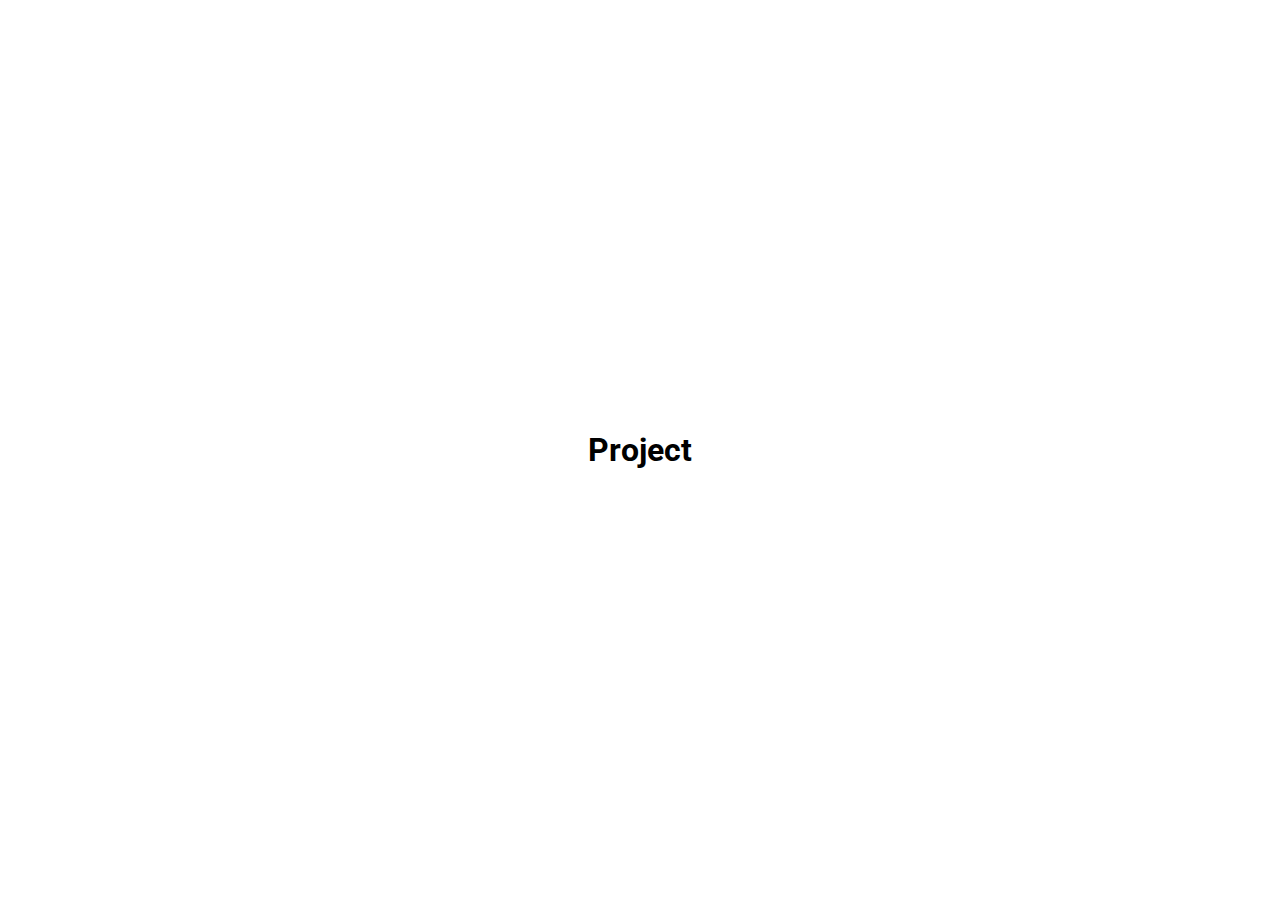
==== 2_progress_steps/index.html @ 7a5046a0 "Added template for project 2, updated readme" ====
<!-- 
    This project is based on the Udemy course "50 Projects In 50 Days - HTML, CSS % JavaScript" by Brad Traversy and Florin Pop 
    https://www.udemy.com/course/50-projects-50-days/
-->
<!DOCTYPE html>
<html lang="en">
<head>
    <meta charset="UTF-8">
    <meta name="viewport" content="width=device-width, initial-scale=1.0">
    <link rel="stylesheet" href="style.css">
    <!-- Font Awesome CDN -->
    <link rel="stylesheet" href="https://cdnjs.cloudflare.com/ajax/libs/font-awesome/5.15.1/css/all.min.css" integrity="sha512-+4zCK9k+qNFUR5X+cKL9EIR+ZOhtIloNl9GIKS57V1MyNsYpYcUrUeQc9vNfzsWfV28IaLL3i96P9sdNyeRssA==" crossorigin="anonymous" />
    <title>Progress Steps</title>
</head>
<body>
    <h1>Project</h1>
    
    <script src="script.js" defer></script>
</body>
</html>
---- 2_progress_steps/style.css ----
/* Google Fonts import */
@import url('https://fonts.googleapis.com/css2?family=Lato:wght@400;700&family=Roboto:wght@400;700&display=swap');

* {
    box-sizing: border-box;
}

body {
    font-family: 'Lato', sans-serif;
    display: flex;
    flex-direction: column;
    align-items: center;
    justify-content: center;
    height: 100vh;
    overflow: hidden;
    margin: 0;
}

h1, h2, h3 {
    font-family: 'Roboto', sans-serif;
}
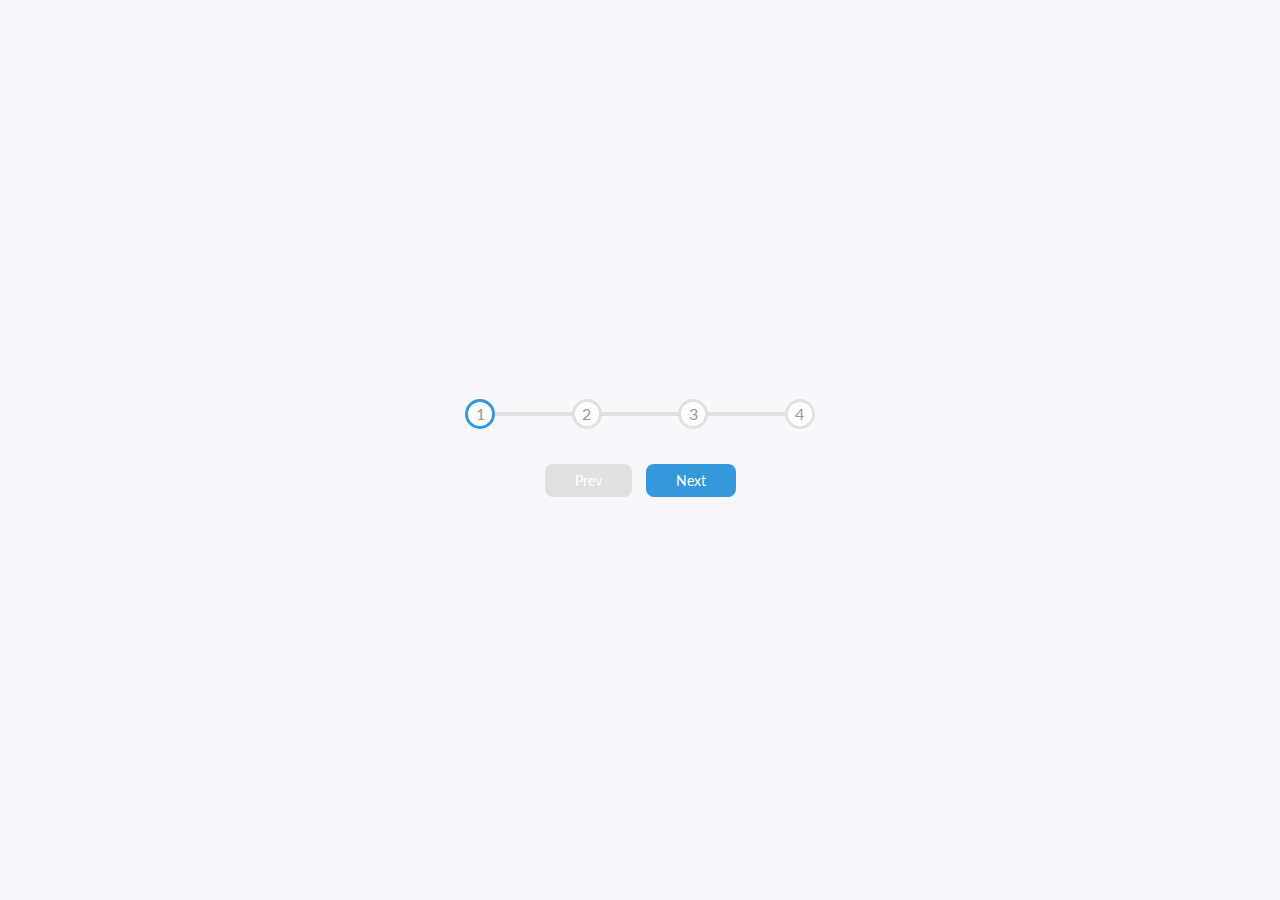
==== commit 9379781d: "Added styles and scripts to project 2" ====
--- a/2_progress_steps/index.html
+++ b/2_progress_steps/index.html
@@ -13,8 +13,18 @@
     <title>Progress Steps</title>
 </head>
 <body>
-    <h1>Project</h1>
+    <div class="container">
+        <div class="progress-container">
+            <div class="progress" id="progress"></div>
+            <div class="circle active">1</div>
+            <div class="circle">2</div>
+            <div class="circle">3</div>
+            <div class="circle">4</div>
+        </div>
+        <button class="btn" id="prev" disabled>Prev</button>
+        <button class="btn" id="next">Next</button>
+    </div>
     
-    <script src="script.js" defer></script>
+    <script src="script.js"></script>
 </body>
 </html>--- a/2_progress_steps/style.css
+++ b/2_progress_steps/style.css
@@ -1,11 +1,17 @@
 /* Google Fonts import */
 @import url('https://fonts.googleapis.com/css2?family=Lato:wght@400;700&family=Roboto:wght@400;700&display=swap');
+
+:root {
+    --line-border-fill: #3498db;
+    --line-border-empty: #e0e0e0;
+}
 
 * {
     box-sizing: border-box;
 }
 
 body {
+    background-color: #f6f7fb;
     font-family: 'Lato', sans-serif;
     display: flex;
     flex-direction: column;
@@ -19,3 +25,82 @@
 h1, h2, h3 {
     font-family: 'Roboto', sans-serif;
 }
+
+.container {
+    text-align: center;
+}
+
+.progress-container {
+    display: flex;
+    justify-content: space-between;
+    position: relative;
+    margin-bottom: 30px;
+    max-width: 100%;
+    width: 350px;
+}
+
+.progress-container::before {
+    content: '';
+    background-color: var(--line-border-empty);
+    position: absolute;
+    top: 50%;
+    left: 0;
+    transform: translateY(-50%);
+    height: 4px;
+    width: 100%;
+    z-index: -1;
+}
+
+.progress {
+    background-color: var(--line-border-fill);
+    position: absolute;
+    top: 50%;
+    left: 0;
+    transform: translateY(-50%);
+    height: 4px;
+    width: 0%;
+    z-index: -1;
+    transition: .4s ease;
+}
+
+.circle {
+    background-color: #fff;
+    color: #999;
+    border-radius: 50%;
+    height: 30px;
+    width: 30px;
+    display: flex;
+    align-items: center;
+    justify-content: center;
+    border: 3px solid var(--line-border-empty);
+    transition: .4s ease;
+}
+
+.circle.active {
+    border-color: var(--line-border-fill);
+}
+
+.btn {
+    background-color: var(--line-border-fill);
+    color: #fff;
+    border: 0;
+    border-radius: 8px;
+    cursor: pointer;
+    font-family: inherit;
+    padding: 8px 30px;
+    margin: 5px;
+    font-size: 14px;
+}
+
+.btn:active {
+    transform: scale(0.98);
+}
+
+.btn:focus {
+    outline:0;
+}
+
+.btn:disabled {
+    background-color: var(--line-border-empty);
+    cursor: not-allowed;
+}
